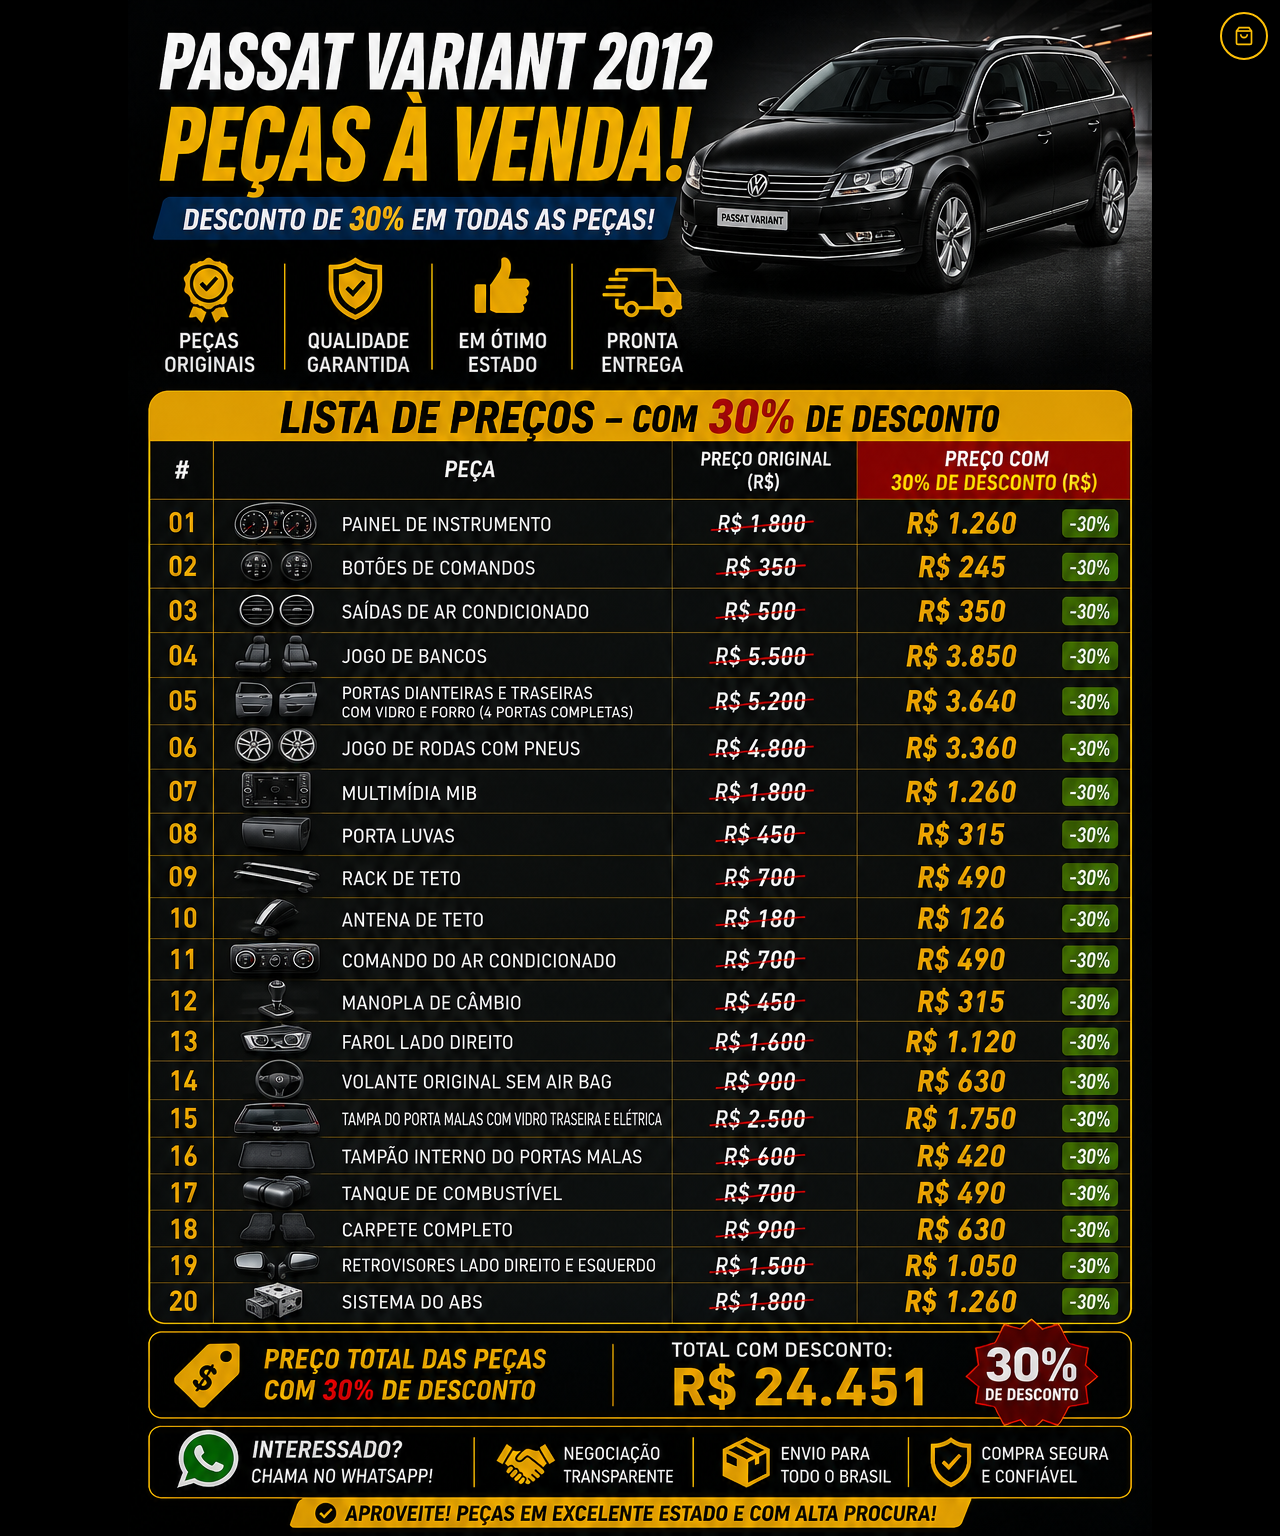
==== index.html @ 52b77ce2 "Publicar site interativo de peças do Passat Variant 2012 com panfleto, carrinho e integração WhatsAp" ====
<!DOCTYPE html>
<html lang="pt-BR">
<head>
  <meta charset="UTF-8">
  <meta name="viewport" content="width=device-width, initial-scale=1.0">
  <meta name="description" content="Peças originais Volkswagen Passat Variant 2012 à venda com 30% de desconto. Qualidade garantida, pronta entrega.">
  <title>Passat Variant 2012 — Peças à Venda</title>
  <link rel="stylesheet" href="css/style.css">
</head>
<body class="page-flyer">

  <div class="flyer-tools">
    <a href="carrinho.html" class="cart-link" aria-label="Carrinho">
      <svg width="22" height="22" viewBox="0 0 24 24" fill="none" stroke="currentColor" stroke-width="2"><path d="M6 2L3 6v14a2 2 0 002 2h14a2 2 0 002-2V6l-3-4z"/><line x1="3" y1="6" x2="21" y2="6"/><path d="M16 10a4 4 0 01-8 0"/></svg>
      <span id="cart-badge">0</span>
    </a>
  </div>

  <main class="flyer-main">
    <div class="flyer-stage" id="flyer-stage">
      <img
        src="img/lista-pecas.png"
        alt="Passat Variant 2012 — Peças à Venda"
        class="flyer-stage__img"
        width="1024"
        height="1536"
      >
      <div class="flyer-stage__overlay" id="pecas-overlay" aria-label="Lista de preços interativa"></div>
      <a
        class="flyer-hotspot flyer-hotspot--whatsapp"
        id="flyer-whatsapp"
        href="https://wa.me/5511940077941?text=Ol%C3%A1%20Osmar!%20Tenho%20interesse%20nas%20pe%C3%A7as%20do%20Passat%20Variant%202012."
        target="_blank"
        rel="noopener"
        aria-label="Chamar no WhatsApp"
      ></a>
    </div>
  </main>

  <div id="toast"></div>

  <script src="js/carrinho.js"></script>
  <script src="js/app.js"></script>
</body>
</html>
---- css/style.css ----
/* ===== Reset & Base ===== */
*, *::before, *::after { box-sizing: border-box; margin: 0; padding: 0; }

:root {
  --bg: #0a0a0a;
  --bg-card: #141414;
  --bg-elevated: #1c1c1c;
  --yellow: #ffc107;
  --yellow-dark: #c99a12;
  --text: #f0f0f0;
  --text-muted: #aaa;
  --border: #2a2a2a;
  --green: #25d366;
  --radius: 12px;
  --shadow: 0 8px 32px rgba(0,0,0,.45);
  --font: 'Segoe UI', system-ui, -apple-system, sans-serif;
  --max-w: 1200px;
  --panfleto-w: 680px;
}

html { scroll-behavior: smooth; }

body {
  font-family: var(--font);
  background: var(--bg);
  color: var(--text);
  line-height: 1.6;
  min-height: 100vh;
}

img { max-width: 100%; display: block; }

a { color: inherit; text-decoration: none; }

.container {
  width: 100%;
  max-width: var(--max-w);
  margin: 0 auto;
  padding: 0 1.25rem;
}

.hidden { display: none !important; }

/* ===== Header ===== */
.header {
  position: sticky;
  top: 0;
  z-index: 100;
  background: rgba(10,10,10,.92);
  backdrop-filter: blur(12px);
  border-bottom: 1px solid var(--border);
}

.header__inner {
  display: flex;
  align-items: center;
  justify-content: space-between;
  height: 64px;
  gap: 1rem;
}

.logo {
  display: flex;
  align-items: center;
  gap: .6rem;
  font-weight: 700;
  font-size: .95rem;
  letter-spacing: .02em;
}

.logo__icon {
  width: 36px;
  height: 36px;
  background: var(--yellow);
  border-radius: 8px;
  display: grid;
  place-items: center;
  color: #000;
  font-weight: 900;
  font-size: .75rem;
}

.logo span { color: var(--yellow); }

.nav {
  display: flex;
  align-items: center;
  gap: 1.5rem;
}

.nav a {
  font-size: .875rem;
  color: var(--text-muted);
  transition: color .2s;
}

.nav a:hover { color: var(--yellow); }

.header__actions {
  display: flex;
  align-items: center;
  gap: .75rem;
}

/* ===== Buttons ===== */
.btn {
  display: inline-flex;
  align-items: center;
  justify-content: center;
  gap: .5rem;
  padding: .65rem 1.25rem;
  border-radius: 8px;
  font-size: .875rem;
  font-weight: 600;
  border: none;
  cursor: pointer;
  transition: all .2s;
  white-space: nowrap;
}

.btn--primary {
  background: var(--yellow);
  color: #000;
}

.btn--primary:hover { background: var(--yellow-dark); transform: translateY(-1px); }

.btn--outline {
  background: transparent;
  color: var(--text);
  border: 1px solid var(--border);
}

.btn--outline:hover { border-color: var(--yellow); color: var(--yellow); }

.btn--whatsapp {
  background: var(--green);
  color: #fff;
}

.btn--whatsapp:hover { filter: brightness(1.1); }

.btn--sm { padding: .45rem .85rem; font-size: .8rem; }

.btn--lg { padding: .85rem 1.75rem; font-size: 1rem; }

/* ===== Cart Badge ===== */
.cart-link {
  position: relative;
  display: flex;
  align-items: center;
  gap: .4rem;
  padding: .5rem .75rem;
  border-radius: 8px;
  border: 1px solid var(--border);
  transition: border-color .2s;
}

.cart-link:hover { border-color: var(--yellow); }

#cart-badge {
  position: absolute;
  top: -6px;
  right: -6px;
  background: var(--yellow);
  color: #000;
  font-size: .65rem;
  font-weight: 700;
  width: 18px;
  height: 18px;
  border-radius: 50%;
  display: none;
  place-items: center;
}

#cart-badge.visible { display: grid; }

/* ===== Hero ===== */
.hero {
  position: relative;
  min-height: 520px;
  display: flex;
  align-items: center;
  overflow: hidden;
}

.hero__bg {
  position: absolute;
  inset: 0;
  z-index: 0;
}

.hero__bg img {
  width: 100%;
  height: 100%;
  object-fit: cover;
  object-position: center;
}

.hero__overlay {
  position: absolute;
  inset: 0;
  background: linear-gradient(105deg, rgba(0,0,0,.92) 40%, rgba(0,0,0,.55) 100%);
}

.hero__content {
  position: relative;
  z-index: 1;
  padding: 4rem 0;
  max-width: 600px;
}

.hero__badge {
  display: inline-block;
  background: var(--yellow);
  color: #000;
  font-size: .7rem;
  font-weight: 700;
  letter-spacing: .08em;
  text-transform: uppercase;
  padding: .35rem .85rem;
  border-radius: 4px;
  margin-bottom: 1rem;
}

.hero h1 {
  font-size: clamp(2rem, 5vw, 3.2rem);
  font-weight: 800;
  line-height: 1.1;
  text-transform: uppercase;
  margin-bottom: .75rem;
}

.hero h1 em {
  font-style: normal;
  color: var(--yellow);
}

.hero__subtitle {
  font-size: 1rem;
  color: var(--text-muted);
  margin-bottom: .5rem;
}

.hero__notice {
  display: inline-flex;
  align-items: center;
  gap: .5rem;
  background: rgba(245,197,24,.12);
  border: 1px solid rgba(245,197,24,.3);
  color: var(--yellow);
  font-size: .8rem;
  font-weight: 600;
  padding: .5rem 1rem;
  border-radius: 6px;
  margin: 1rem 0 1.5rem;
}

.hero__actions {
  display: flex;
  flex-wrap: wrap;
  gap: .75rem;
}

/* ===== Features ===== */
.features {
  padding: 3rem 0;
  border-bottom: 1px solid var(--border);
}

.features__grid {
  display: flex;
  justify-content: center;
  flex-wrap: wrap;
  gap: 2.5rem;
}

.feature-card {
  display: flex;
  flex-direction: column;
  align-items: center;
  text-align: center;
  background: none;
  border: none;
  padding: 0;
  max-width: 130px;
}

.feature-card:hover .feature-card__icon {
  border-color: var(--yellow);
  transform: scale(1.08);
  box-shadow: 0 0 0 4px rgba(245,197,24,.15);
}

.feature-card__icon {
  width: 64px;
  height: 64px;
  border-radius: 50%;
  background: var(--bg-card);
  border: 2px solid var(--border);
  display: grid;
  place-items: center;
  font-size: 1.6rem;
  margin-bottom: .75rem;
  transition: border-color .2s, transform .2s, box-shadow .2s;
}

.feature-card h3 {
  font-size: .72rem;
  font-weight: 700;
  text-transform: uppercase;
  letter-spacing: .04em;
  margin-bottom: .3rem;
  line-height: 1.3;
}

.feature-card p {
  font-size: .72rem;
  color: var(--text-muted);
  line-height: 1.4;
}

/* ===== Gallery ===== */
.gallery {
  padding: 4rem 0;
}

.section-header {
  text-align: center;
  margin-bottom: 2.5rem;
}

.section-header h2 {
  font-size: 1.75rem;
  font-weight: 800;
  text-transform: uppercase;
  margin-bottom: .5rem;
}

.section-header h2 span { color: var(--yellow); }

.section-header p {
  color: var(--text-muted);
  font-size: .95rem;
}

.gallery__grid {
  display: grid;
  grid-template-columns: repeat(3, 1fr);
  gap: 1rem;
}

.gallery__item {
  position: relative;
  border-radius: var(--radius);
  overflow: hidden;
  aspect-ratio: 4/3;
  border: 1px solid var(--border);
}

.gallery__item img {
  width: 100%;
  height: 100%;
  object-fit: cover;
  transition: transform .4s;
}

.gallery__item:hover img { transform: scale(1.05); }

.gallery__item span {
  position: absolute;
  bottom: 0;
  left: 0;
  right: 0;
  padding: .75rem 1rem;
  background: linear-gradient(transparent, rgba(0,0,0,.85));
  font-size: .8rem;
  font-weight: 600;
}

/* ===== Parts Section ===== */
.pecas {
  padding: 4rem 0 5rem;
}

.pecas__toolbar {
  display: flex;
  flex-wrap: wrap;
  gap: 1rem;
  margin-bottom: 2rem;
  align-items: center;
  justify-content: space-between;
}

.search-box {
  position: relative;
  flex: 1;
  min-width: 220px;
  max-width: 400px;
}

.search-box input {
  width: 100%;
  padding: .7rem 1rem .7rem 2.5rem;
  background: var(--bg-card);
  border: 1px solid var(--border);
  border-radius: 8px;
  color: var(--text);
  font-size: .875rem;
  outline: none;
  transition: border-color .2s;
}

.search-box input:focus { border-color: var(--yellow); }

.search-box::before {
  content: '🔍';
  position: absolute;
  left: .85rem;
  top: 50%;
  transform: translateY(-50%);
  font-size: .85rem;
}

#categoria-filters {
  display: flex;
  flex-wrap: wrap;
  gap: .5rem;
}

.filter-btn {
  padding: .45rem .9rem;
  background: var(--bg-card);
  border: 1px solid var(--border);
  border-radius: 20px;
  color: var(--text-muted);
  font-size: .78rem;
  font-weight: 600;
  cursor: pointer;
  transition: all .2s;
  text-transform: capitalize;
}

.filter-btn:hover,
.filter-btn.active {
  background: var(--yellow);
  color: #000;
  border-color: var(--yellow);
}

.total-banner {
  background: var(--bg-elevated);
  border: 1px solid var(--border);
  border-left: 4px solid var(--yellow);
  border-radius: var(--radius);
  padding: 1rem 1.5rem;
  display: flex;
  align-items: center;
  justify-content: space-between;
  flex-wrap: wrap;
  gap: .75rem;
  margin-bottom: 2rem;
}

.total-banner__label {
  font-size: .85rem;
  color: var(--text-muted);
}

.total-banner__value {
  font-size: 1.5rem;
  font-weight: 800;
  color: var(--yellow);
}

/* ===== Product Cards ===== */
#pecas-grid {
  display: grid;
  grid-template-columns: repeat(auto-fill, minmax(300px, 1fr));
  gap: 1rem;
}

.peca-card {
  display: flex;
  align-items: flex-start;
  gap: 1rem;
  background: var(--bg-card);
  border: 1px solid var(--border);
  border-radius: var(--radius);
  padding: 1rem;
  transition: transform .2s, border-color .2s, box-shadow .2s;
}

.peca-card:hover {
  transform: translateY(-2px);
  border-color: rgba(245,197,24,.4);
  box-shadow: var(--shadow);
}

.peca-card__image {
  position: relative;
  flex-shrink: 0;
  width: 68px;
  height: 68px;
  border-radius: 50%;
  overflow: hidden;
  border: 2px solid var(--border);
  background: #0a0a0a;
  transition: border-color .2s;
}

.peca-card:hover .peca-card__image { border-color: var(--yellow); }

.peca-card__image img {
  width: 100%;
  height: 100%;
  object-fit: contain;
  padding: 4px;
}

.peca-card__num {
  position: absolute;
  bottom: -2px;
  right: -2px;
  background: var(--yellow);
  color: #000;
  font-size: .55rem;
  font-weight: 800;
  width: 20px;
  height: 20px;
  border-radius: 50%;
  display: grid;
  place-items: center;
  border: 2px solid var(--bg-card);
}

.peca-card__body {
  flex: 1;
  min-width: 0;
  padding: 0;
}

.peca-card__categoria {
  font-size: .65rem;
  text-transform: uppercase;
  letter-spacing: .06em;
  color: var(--yellow);
  font-weight: 600;
}

.peca-card__nome {
  font-size: .92rem;
  font-weight: 700;
  margin: .2rem 0 .35rem;
  line-height: 1.3;
}

.peca-card__desc {
  font-size: .75rem;
  color: var(--text-muted);
  margin-bottom: .75rem;
  display: -webkit-box;
  -webkit-line-clamp: 2;
  -webkit-box-orient: vertical;
  overflow: hidden;
}

.peca-card__footer {
  display: flex;
  align-items: center;
  justify-content: space-between;
  gap: .5rem;
}

.peca-card__preco {
  font-size: 1rem;
  font-weight: 800;
  color: var(--yellow);
}

.peca-card__actions {
  display: flex;
  gap: .35rem;
}

.empty-message {
  grid-column: 1 / -1;
  text-align: center;
  color: var(--text-muted);
  padding: 3rem;
}

/* ===== Cart Page ===== */
.page-cart .panfleto--cart {
  margin-bottom: 2rem;
}

.panfleto__topo--compact {
  grid-template-columns: 1fr;
  padding-bottom: 1rem;
}

.page-cart .cart-empty {
  text-align: center;
  padding: 2.5rem 1.5rem;
}

.page-cart .cart-empty__icon {
  font-size: 3rem;
  margin-bottom: .75rem;
}

.page-cart .cart-empty h2 {
  font-size: 1.25rem;
  font-weight: 800;
  margin-bottom: .5rem;
}

.page-cart .cart-empty p {
  color: var(--text-muted);
  font-size: .9rem;
  margin-bottom: 1.25rem;
}

.page-cart .cart-empty .panfleto__carrinho-link {
  display: inline-block;
  margin: 0;
}

.cart-items-list {
  display: flex;
  flex-direction: column;
}

.page-cart .cart-item {
  display: grid;
  grid-template-columns: 44px 1fr auto auto auto;
  align-items: center;
  gap: .75rem;
  padding: .65rem 1rem;
  border-bottom: 1px solid rgba(255,255,255,.06);
  transition: background .15s;
}

.page-cart .cart-item:hover {
  background: rgba(232,185,35,.04);
}

.page-cart .cart-item__img {
  width: 44px;
  height: 44px;
  object-fit: contain;
  background: #0a0a0a;
  border-radius: 50%;
  border: 1px solid rgba(232,185,35,.25);
  padding: 3px;
}

.page-cart .cart-item__info h3 {
  font-size: .78rem;
  font-weight: 700;
  text-transform: uppercase;
  line-height: 1.25;
}

.page-cart .cart-item__preco-unit {
  font-size: .72rem;
  color: var(--text-muted);
  margin-top: .15rem;
}

.page-cart .cart-item__subtotal {
  font-weight: 800;
  color: var(--yellow);
  font-style: italic;
  min-width: 80px;
  text-align: right;
  font-size: .9rem;
}

.page-cart .cart-summary__actions {
  display: flex;
  flex-direction: column;
  gap: .5rem;
  padding: 0 1rem 1rem;
}

.page-cart .cart-summary__actions .panfleto__carrinho-link {
  margin: 0;
}

.page-cart .cart-summary__actions .btn--outline {
  width: 100%;
  text-align: center;
}

.page-cart .panfleto__rodape.hidden {
  display: none;
}

.page-cart .qty-btn {
  width: 26px;
  height: 26px;
  border-radius: 4px;
  border: 1px solid rgba(232,185,35,.3);
  background: var(--bg-elevated);
  color: var(--text);
  cursor: pointer;
  font-size: .95rem;
  display: grid;
  place-items: center;
}

.page-cart .cart-item__remove {
  background: none;
  border: none;
  color: var(--text-muted);
  cursor: pointer;
  font-size: 1rem;
  padding: .25rem;
}

.page-cart .cart-item__remove:hover { color: #e74c3c; }

@media (max-width: 600px) {
  .page-cart .cart-item {
    grid-template-columns: 44px 1fr auto;
    grid-template-rows: auto auto;
    position: relative;
    padding-right: 2rem;
  }

  .page-cart .cart-item__qty {
    grid-column: 1 / 3;
    grid-row: 2;
    padding-left: 52px;
  }

  .page-cart .cart-item__subtotal {
    grid-column: 3;
    grid-row: 1 / 3;
    align-self: center;
  }

  .page-cart .cart-item__remove {
    position: absolute;
    top: .65rem;
    right: .75rem;
  }
}

/* Legacy cart page (fallback) */
.page-cart .cart-page {
  padding: 3rem 0 5rem;
  min-height: 60vh;
}

.cart-page h1 {
  font-size: 2rem;
  font-weight: 800;
  margin-bottom: .5rem;
}

.cart-page__subtitle {
  color: var(--text-muted);
  margin-bottom: 2rem;
}

#cart-items {
  display: flex;
  flex-direction: column;
  gap: .75rem;
  margin-bottom: 2rem;
}

.cart-item {
  display: grid;
  grid-template-columns: 52px 1fr auto auto auto;
  align-items: center;
  gap: 1rem;
  background: var(--bg-card);
  border: 1px solid var(--border);
  border-radius: var(--radius);
  padding: 1rem;
}

.cart-item__img {
  width: 52px;
  height: 52px;
  object-fit: contain;
  background: #0a0a0a;
  border-radius: 50%;
  border: 2px solid var(--border);
  padding: 3px;
}

.cart-item__info h3 {
  font-size: .95rem;
  font-weight: 600;
}

.cart-item__preco-unit {
  font-size: .8rem;
  color: var(--text-muted);
}

.cart-item__qty {
  display: flex;
  align-items: center;
  gap: .5rem;
}

.qty-btn {
  width: 28px;
  height: 28px;
  border-radius: 6px;
  border: 1px solid var(--border);
  background: var(--bg-elevated);
  color: var(--text);
  cursor: pointer;
  font-size: 1rem;
  display: grid;
  place-items: center;
  transition: border-color .2s;
}

.qty-btn:hover { border-color: var(--yellow); }

.cart-item__subtotal {
  font-weight: 700;
  color: var(--yellow);
  min-width: 100px;
  text-align: right;
}

.cart-item__remove {
  background: none;
  border: none;
  color: var(--text-muted);
  cursor: pointer;
  font-size: 1rem;
  padding: .25rem;
  transition: color .2s;
}

.cart-item__remove:hover { color: #e74c3c; }

.cart-empty {
  text-align: center;
  padding: 4rem 2rem;
  background: var(--bg-card);
  border: 1px dashed var(--border);
  border-radius: var(--radius);
}

.cart-empty__icon { font-size: 3rem; margin-bottom: 1rem; }

.cart-empty h2 { margin-bottom: .5rem; }

.cart-empty p { color: var(--text-muted); margin-bottom: 1.5rem; }

.cart-summary {
  background: var(--bg-card);
  border: 1px solid var(--border);
  border-radius: var(--radius);
  padding: 1.5rem;
  max-width: 480px;
  margin-left: auto;
}

.cart-summary__row {
  display: flex;
  justify-content: space-between;
  align-items: center;
  margin-bottom: 1.25rem;
}

.cart-summary__total {
  font-size: 1.5rem;
  font-weight: 800;
  color: var(--yellow);
}

.cart-summary__actions {
  display: flex;
  flex-direction: column;
  gap: .75rem;
}

.cart-summary__actions .btn { width: 100%; }

/* ===== Footer ===== */
.footer {
  background: var(--bg-card);
  border-top: 1px solid var(--border);
  padding: 3rem 0 1.5rem;
}

.footer__grid {
  display: grid;
  grid-template-columns: 2fr 1fr 1fr;
  gap: 2rem;
  margin-bottom: 2rem;
}

.footer h3 {
  font-size: .85rem;
  text-transform: uppercase;
  letter-spacing: .06em;
  color: var(--yellow);
  margin-bottom: 1rem;
}

.footer p, .footer li {
  font-size: .85rem;
  color: var(--text-muted);
  line-height: 1.8;
}

.footer ul { list-style: none; }

.footer ul a:hover { color: var(--yellow); }

.footer__bottom {
  border-top: 1px solid var(--border);
  padding-top: 1.5rem;
  text-align: center;
  font-size: .78rem;
  color: var(--text-muted);
}

.trust-badges {
  display: flex;
  flex-wrap: wrap;
  gap: 1.5rem;
  margin-top: 1rem;
}

.trust-badge {
  display: flex;
  align-items: center;
  gap: .5rem;
  font-size: .8rem;
  color: var(--text-muted);
}

/* ===== Float WhatsApp ===== */
.float-whatsapp {
  position: fixed;
  bottom: 1.5rem;
  right: 1.5rem;
  z-index: 200;
  width: 56px;
  height: 56px;
  background: var(--green);
  border-radius: 50%;
  display: grid;
  place-items: center;
  box-shadow: 0 4px 20px rgba(37,211,102,.4);
  transition: transform .2s;
}

.float-whatsapp:hover { transform: scale(1.1); }

.float-whatsapp svg { width: 28px; height: 28px; fill: #fff; }

/* ===== Toast ===== */
#toast {
  position: fixed;
  bottom: 5rem;
  left: 50%;
  transform: translateX(-50%) translateY(20px);
  background: var(--bg-elevated);
  border: 1px solid var(--yellow);
  color: var(--text);
  padding: .75rem 1.5rem;
  border-radius: 8px;
  font-size: .875rem;
  font-weight: 500;
  z-index: 300;
  opacity: 0;
  pointer-events: none;
  transition: all .3s;
}

#toast.show {
  opacity: 1;
  transform: translateX(-50%) translateY(0);
}

/* ===== Mobile Nav Toggle ===== */
.menu-toggle {
  display: none;
  background: none;
  border: none;
  color: var(--text);
  font-size: 1.5rem;
  cursor: pointer;
}

/* ===== Responsive ===== */
@media (max-width: 900px) {
  .gallery__grid { grid-template-columns: 1fr; }
  .footer__grid { grid-template-columns: 1fr; }

  .cart-item {
    grid-template-columns: 52px 1fr;
    grid-template-rows: auto auto;
  }

  .cart-item__qty { grid-column: 1 / -1; }
  .cart-item__subtotal { grid-column: 2; text-align: left; }
  .cart-item__remove { position: absolute; top: 1rem; right: 1rem; }
  .cart-item { position: relative; }
}

@media (max-width: 768px) {
  .menu-toggle { display: block; }

  .nav {
    display: none;
    position: absolute;
    top: 64px;
    left: 0;
    right: 0;
    background: var(--bg);
    border-bottom: 1px solid var(--border);
    flex-direction: column;
    padding: 1rem;
    gap: .75rem;
  }

  .nav.open { display: flex; }

  .hero { min-height: 420px; }

  .hero__content { padding: 2.5rem 0; }

  .pecas__toolbar { flex-direction: column; align-items: stretch; }

  .search-box { max-width: 100%; }

  .total-banner { flex-direction: column; text-align: center; }
}

@media (max-width: 480px) {
  .header__inner .btn--whatsapp span { display: none; }

  #pecas-grid { grid-template-columns: 1fr; }
}

/* ===== Panfleto (corpo do site) ===== */
.page-panfleto {
  background: #050505;
}

.page-panfleto .header--panfleto {
  background: rgba(5,5,5,.95);
  border-bottom: 1px solid rgba(232,185,35,.2);
}

.page-panfleto .header--panfleto .header__inner {
  max-width: var(--panfleto-w);
  margin: 0 auto;
  padding: 0 1rem;
  height: 52px;
}

.panfleto-wrap {
  padding: 1rem 1rem 3rem;
  display: flex;
  justify-content: center;
}

.panfleto {
  width: 100%;
  max-width: var(--panfleto-w);
  background: linear-gradient(180deg, #111 0%, #0a0a0a 100%);
  border: 2px solid rgba(232,185,35,.35);
  border-radius: 4px;
  box-shadow: 0 20px 60px rgba(0,0,0,.6), 0 0 0 1px rgba(232,185,35,.08);
  overflow: hidden;
}

/* Topo */
.panfleto__topo {
  display: grid;
  grid-template-columns: 1fr 1fr;
  gap: .5rem;
  padding: 1.25rem 1rem .75rem;
  border-bottom: 1px solid rgba(232,185,35,.15);
  background: radial-gradient(ellipse at 80% 20%, rgba(232,185,35,.06), transparent 60%);
}

.panfleto__marca {
  font-size: .7rem;
  letter-spacing: .15em;
  text-transform: uppercase;
  color: var(--text-muted);
  margin-bottom: .35rem;
}

.panfleto__topo h1 {
  font-size: clamp(1.35rem, 4.5vw, 1.85rem);
  font-weight: 900;
  line-height: 1.05;
  text-transform: uppercase;
  font-style: italic;
  margin-bottom: .5rem;
}

.panfleto__topo h1 em {
  font-style: italic;
  color: var(--yellow);
}

.panfleto__sub {
  font-size: .72rem;
  color: var(--text-muted);
  text-transform: uppercase;
  letter-spacing: .04em;
}

.panfleto__topo-foto {
  border-radius: 4px;
  overflow: hidden;
  border: 1px solid rgba(232,185,35,.2);
  align-self: center;
}

.panfleto__topo-foto img {
  width: 100%;
  height: 140px;
  object-fit: cover;
  object-position: center;
}

/* Selos */
.panfleto__selos {
  display: grid;
  grid-template-columns: repeat(4, 1fr);
  gap: .5rem;
  padding: .85rem 1rem;
  border-bottom: 1px solid var(--border);
}

.panfleto__selo {
  text-align: center;
  font-size: .62rem;
  font-weight: 700;
  text-transform: uppercase;
  color: var(--text-muted);
  line-height: 1.3;
}

.panfleto__selo span {
  display: block;
  font-size: 1.35rem;
  margin-bottom: .25rem;
}

.panfleto__aviso {
  text-align: center;
  font-size: .75rem;
  font-weight: 700;
  color: var(--yellow);
  padding: .6rem 1rem;
  background: rgba(232,185,35,.08);
  border-bottom: 1px solid rgba(232,185,35,.2);
}

/* Lista de preços — layout idêntico ao panfleto */
.panfleto__lista {
  padding: 0 1rem 1rem;
}

.panfleto__lista-barra {
  background: var(--yellow);
  color: #000;
  text-align: center;
  font-weight: 900;
  font-size: 1.05rem;
  text-transform: uppercase;
  letter-spacing: .12em;
  padding: .65rem;
  font-style: italic;
  margin: 0 1rem;
  border: 2px solid var(--yellow);
  border-bottom: none;
  border-radius: 14px 14px 0 0;
}

.panfleto__toolbar {
  padding: .75rem 1rem 0;
  display: flex;
  flex-direction: column;
  gap: .6rem;
}

.panfleto__toolbar .search-box { max-width: 100%; }

.lista-precos-box {
  margin: 0 1rem;
  border: 2px solid var(--yellow);
  border-radius: 0 0 14px 14px;
  overflow: visible;
  background: #000;
}

.lista-precos__head {
  display: grid;
  grid-template-columns: 48px 130px 1fr 100px;
  gap: .35rem;
  align-items: center;
  padding: .45rem .75rem;
  font-size: .68rem;
  font-weight: 800;
  text-transform: uppercase;
  color: var(--yellow);
  letter-spacing: .05em;
  border-bottom: 1px solid var(--yellow);
  background: #000;
}

.lista-precos__head span:nth-child(2) {
  text-align: center;
}

.lista-precos__head span:nth-child(3) {
  color: #fff;
}

.lista-precos {
  display: flex;
  flex-direction: column;
  overflow: visible;
}

.lista-row {
  position: relative;
  display: grid;
  grid-template-columns: 48px 130px 1fr 100px;
  gap: .35rem;
  align-items: center;
  padding: .4rem .75rem;
  min-height: 44px;
  border-bottom: 1px solid var(--yellow);
  background: #000;
  transition: background .2s;
  overflow: visible;
}

.lista-row:last-child {
  border-bottom: none;
}

.lista-row:hover {
  background: rgba(232, 185, 35, .04);
}

.lista-row__num {
  font-size: 1.15rem;
  font-weight: 900;
  color: var(--yellow);
  font-style: italic;
  line-height: 1;
  text-align: center;
}

.lista-row__icon {
  width: 120px;
  height: 36px;
  overflow: visible;
  background: #000;
  display: flex;
  align-items: center;
  justify-content: center;
  flex-shrink: 0;
  justify-self: center;
  margin: 0 auto;
}

.lista-row__icon img {
  display: block;
  width: auto;
  max-width: 100%;
  height: 100%;
  margin: 0 auto;
  object-fit: contain;
  object-position: center center;
  transition: transform .35s cubic-bezier(.34, 1.56, .64, 1), filter .35s ease;
  transform-origin: center center;
}

.lista-row:hover .lista-row__icon img {
  animation: peca-salto .4s cubic-bezier(.34, 1.56, .64, 1) forwards;
  filter: drop-shadow(0 12px 16px rgba(255, 193, 7, .5));
  z-index: 2;
  position: relative;
}

@keyframes peca-salto {
  0%   { transform: scale(1) translateY(0); }
  40%  { transform: scale(1.6) translateY(-14px); }
  70%  { transform: scale(1.5) translateY(-10px); }
  100% { transform: scale(1.55) translateY(-12px); }
}

.lista-row__info h3 {
  font-size: .72rem;
  font-weight: 600;
  text-transform: uppercase;
  line-height: 1.3;
  letter-spacing: .01em;
  color: #fff;
}

.lista-row__preco {
  font-size: .95rem;
  font-weight: 800;
  color: var(--yellow);
  font-style: italic;
  white-space: nowrap;
  text-align: right;
  padding-right: .25rem;
}

.lista-row__acoes {
  position: absolute;
  left: 155px;
  top: 50%;
  transform: translateY(-50%);
  display: flex;
  gap: .25rem;
  opacity: 0;
  pointer-events: none;
  transition: opacity .2s;
  background: rgba(0, 0, 0, .9);
  padding: .2rem .35rem;
  border-radius: 6px;
  border: 1px solid rgba(255, 193, 7, .35);
  z-index: 5;
}

.lista-row:hover .lista-row__acoes {
  opacity: 1;
  pointer-events: auto;
}

.btn--icon {
  padding: .35rem;
  min-width: 28px;
}

.lista-row .btn--primary {
  min-width: 28px;
  padding: .35rem .5rem;
  font-size: .95rem;
  font-weight: 800;
}

.page-panfleto .empty-message {
  padding: 2rem 1rem;
  text-align: center;
  color: var(--text-muted);
}

/* Rodapé panfleto */
.panfleto__rodape {
  padding: 1rem;
  border-top: 2px solid rgba(232,185,35,.2);
  background: #080808;
}

.panfleto__destaque {
  display: flex;
  align-items: center;
  gap: .75rem;
  padding: .75rem;
  margin-bottom: .75rem;
  border: 1px solid rgba(232,185,35,.3);
  border-radius: 4px;
  background: rgba(232,185,35,.06);
}

.panfleto__destaque span { font-size: 1.5rem; }

.panfleto__destaque p {
  font-size: .85rem;
  font-weight: 800;
  text-transform: uppercase;
  font-style: italic;
  color: var(--yellow);
}

.panfleto__total-box {
  display: flex;
  flex-direction: column;
  align-items: flex-end;
  padding: .75rem 1rem;
  margin-bottom: .75rem;
  border: 1px solid var(--border);
  border-radius: 4px;
  background: var(--bg-card);
}

.panfleto__total-box span {
  font-size: .7rem;
  text-transform: uppercase;
  color: var(--text-muted);
  letter-spacing: .04em;
}

.panfleto__total-box strong {
  font-size: 1.75rem;
  font-weight: 900;
  color: var(--yellow);
  font-style: italic;
}

.panfleto__cta-whatsapp {
  display: flex;
  flex-direction: column;
  align-items: center;
  gap: .35rem;
  padding: 1rem;
  margin-bottom: .75rem;
  background: linear-gradient(135deg, #1a9e47, #25d366);
  border-radius: 6px;
  color: #fff;
  font-weight: 800;
  font-size: .95rem;
  text-transform: uppercase;
  text-align: center;
  transition: filter .2s, transform .2s;
}

.panfleto__cta-whatsapp:hover {
  filter: brightness(1.08);
  transform: translateY(-1px);
}

.panfleto__cta-whatsapp small {
  font-size: .72rem;
  font-weight: 500;
  text-transform: none;
  opacity: .9;
}

.panfleto__confianca {
  display: flex;
  flex-wrap: wrap;
  justify-content: center;
  gap: .75rem 1.25rem;
  font-size: .72rem;
  color: var(--text-muted);
  margin-bottom: .75rem;
}

.panfleto__frase-final {
  text-align: center;
  font-size: .78rem;
  font-weight: 700;
  color: var(--yellow);
  text-transform: uppercase;
  padding: .6rem;
  background: rgba(232,185,35,.1);
  border-radius: 4px;
}

/* Galeria dentro do panfleto */
.panfleto__galeria {
  padding: 1rem;
  border-top: 1px solid var(--border);
}

.panfleto__galeria-titulo {
  font-size: .72rem;
  text-transform: uppercase;
  letter-spacing: .08em;
  color: var(--text-muted);
  text-align: center;
  margin-bottom: .75rem;
}

.panfleto__galeria-fotos {
  display: grid;
  grid-template-columns: repeat(3, 1fr);
  gap: .5rem;
}

.panfleto__galeria-fotos img {
  width: 100%;
  height: 80px;
  object-fit: cover;
  border-radius: 4px;
  border: 1px solid var(--border);
}

.panfleto__carrinho-link {
  display: block;
  text-align: center;
  padding: .85rem;
  margin: 0 1rem 1rem;
  background: var(--bg-elevated);
  border: 1px solid var(--yellow);
  border-radius: 6px;
  color: var(--yellow);
  font-weight: 700;
  font-size: .85rem;
  transition: background .2s;
}

.panfleto__carrinho-link:hover {
  background: rgba(232,185,35,.1);
}

/* Responsivo panfleto */
@media (max-width: 600px) {
  .panfleto__topo {
    grid-template-columns: 1fr;
  }

  .panfleto__topo-foto img { height: 120px; }

  .panfleto__selos {
    grid-template-columns: repeat(2, 1fr);
    gap: .75rem;
  }

  .lista-precos__head {
    grid-template-columns: 36px 100px 1fr 80px;
    font-size: .58rem;
    padding: .4rem .5rem;
  }

  .lista-row {
    grid-template-columns: 36px 100px 1fr 80px;
    padding: .4rem .5rem;
    min-height: 38px;
  }

  .lista-row__icon {
    width: 92px;
    height: 32px;
    justify-self: center;
  }

  .lista-row__info h3 {
    font-size: .62rem;
  }

  .lista-row__preco {
    font-size: .82rem;
  }

  .lista-row__acoes {
    opacity: 1;
    pointer-events: auto;
    position: static;
    transform: none;
    grid-column: 1 / -1;
    justify-content: flex-end;
    background: transparent;
    border: none;
    padding: 0 .25rem .25rem;
  }

  .panfleto__galeria-fotos {
    grid-template-columns: 1fr;
  }

  .panfleto__galeria-fotos img { height: 120px; }
}

/* ===== Panfleto fiel (imagem original) ===== */
.page-flyer {
  margin: 0;
  background: #000;
  min-height: 100vh;
}

.page-flyer .flyer-tools {
  position: fixed;
  top: .75rem;
  right: .75rem;
  z-index: 100;
}

.page-flyer .cart-link {
  display: flex;
  align-items: center;
  justify-content: center;
  width: 48px;
  height: 48px;
  background: rgba(0, 0, 0, .75);
  border: 2px solid var(--yellow);
  border-radius: 50%;
  color: var(--yellow);
  position: relative;
}

.flyer-main {
  display: flex;
  justify-content: center;
  padding: 0;
}

.flyer-stage {
  position: relative;
  width: 100%;
  max-width: 1024px;
  line-height: 0;
}

.flyer-stage__img {
  width: 100%;
  height: auto;
  display: block;
  user-select: none;
  -webkit-user-drag: none;
}

.flyer-stage__overlay {
  position: absolute;
  inset: 0;
  pointer-events: none;
  z-index: 2;
  line-height: normal;
}

.flyer-lista-frame {
  position: absolute;
  display: grid;
  grid-template-rows: repeat(20, 1fr);
  box-sizing: border-box;
}

.flyer-lista-frame--hotspots {
  pointer-events: auto;
  position: absolute;
}

.flyer-lista-row {
  position: relative;
  min-height: 0;
}

.flyer-row-highlight {
  position: absolute;
  inset: 0;
  pointer-events: none;
  z-index: 0;
  opacity: 0;
  transition: opacity 0.2s ease;
  -webkit-backdrop-filter: brightness(1.5) contrast(1.15) saturate(1.2);
  backdrop-filter: brightness(1.5) contrast(1.15) saturate(1.2);
  box-shadow: inset 0 0 0 1px rgba(255, 193, 7, 0.35);
}

.flyer-lista-row:hover .flyer-row-highlight,
.flyer-lista-row.is-touch-active .flyer-row-highlight {
  opacity: 1;
}

.flyer-row-hotspot {
  position: absolute;
  inset: 0;
  z-index: 1;
  width: 100%;
  height: 100%;
  padding: 0;
  border: none;
  background: transparent;
  cursor: pointer;
  margin: 0;
}

.flyer-hotspot--whatsapp {
  position: absolute;
  left: 1.9%;
  width: 25.5%;
  top: 92.2%;
  height: 5.5%;
  z-index: 4;
  display: block;
  pointer-events: auto;
  background: transparent;
  border: none;
  cursor: pointer;
  text-decoration: none;
}

.flyer-hotspot--whatsapp:hover {
  background: rgba(37, 211, 102, 0.08);
}

.flyer-hotspot--whatsapp:focus-visible {
  outline: 2px solid var(--yellow);
  outline-offset: 2px;
}
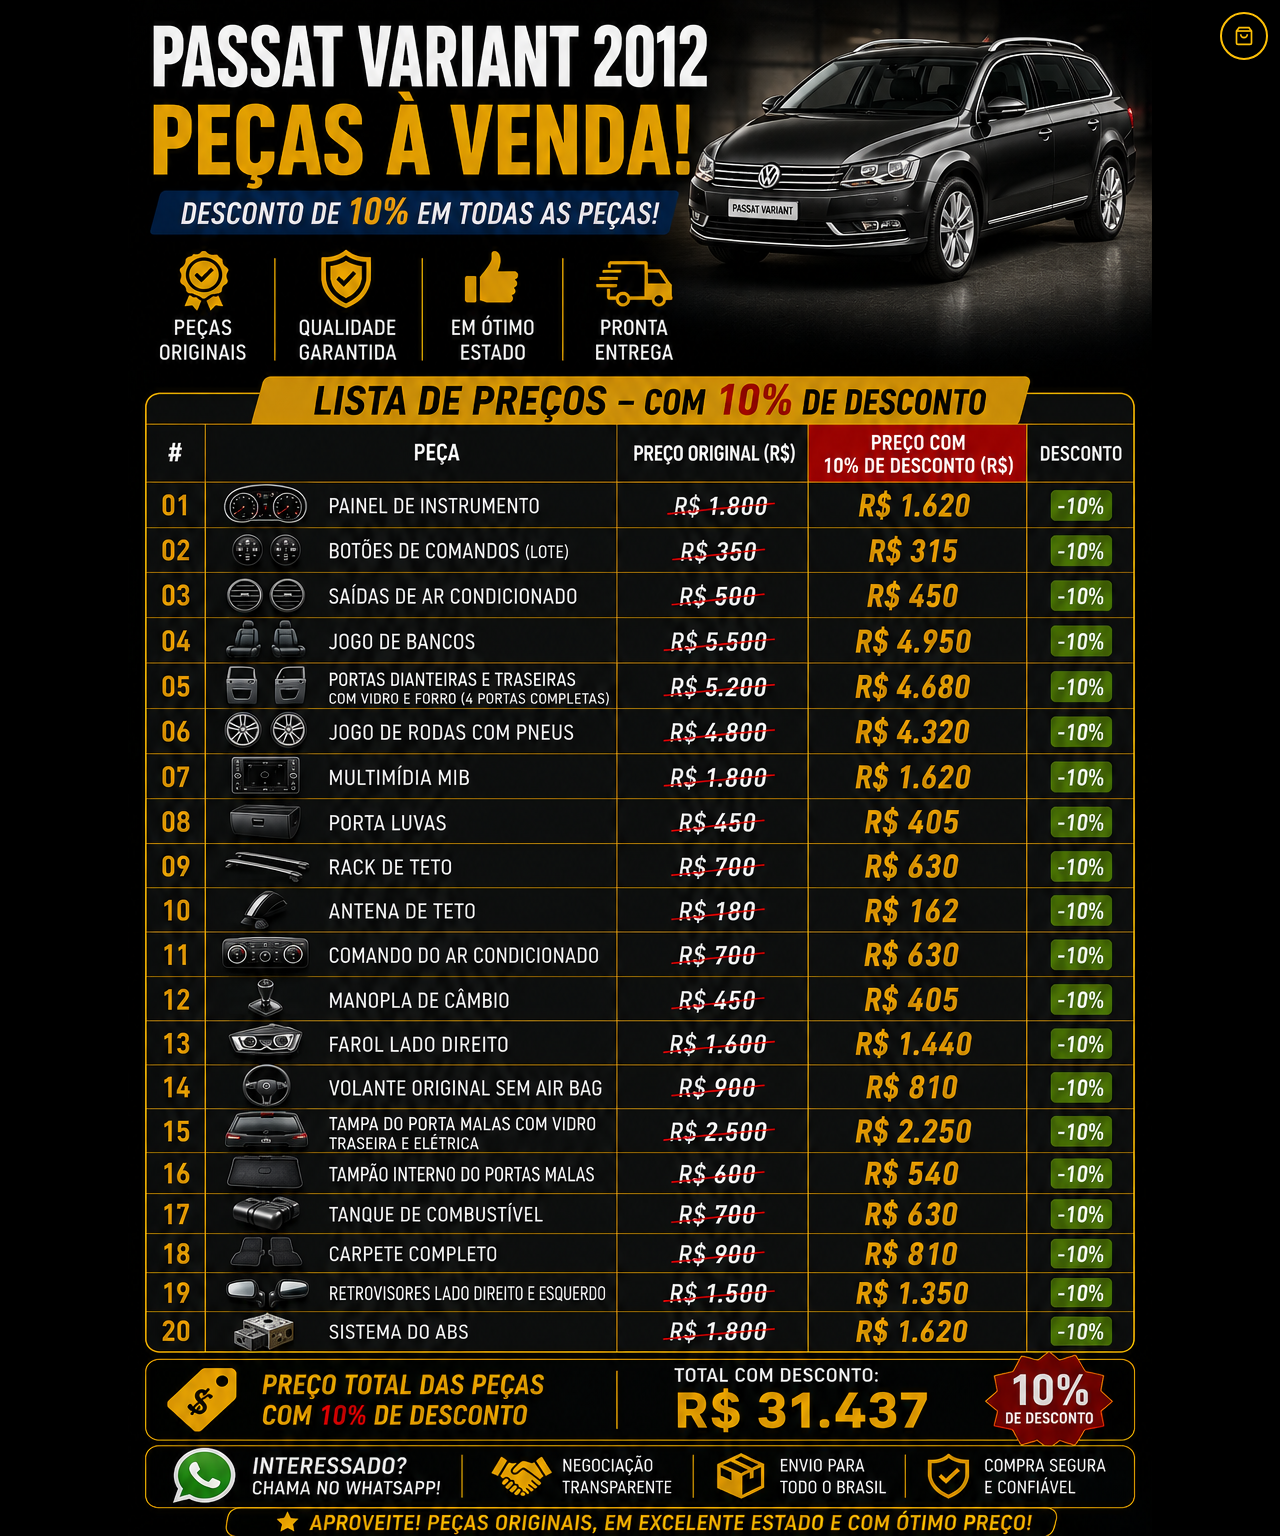
==== commit 719b81c8: "Atualizar site para panfleto com 10% de desconto e recalibrar hotspots. Substitui o panfleto, preços" ====
--- a/index.html
+++ b/index.html
@@ -3,7 +3,7 @@
 <head>
   <meta charset="UTF-8">
   <meta name="viewport" content="width=device-width, initial-scale=1.0">
-  <meta name="description" content="Peças originais Volkswagen Passat Variant 2012 à venda com 30% de desconto. Qualidade garantida, pronta entrega.">
+  <meta name="description" content="Peças originais Volkswagen Passat Variant 2012 à venda com 10% de desconto. Qualidade garantida, pronta entrega.">
   <title>Passat Variant 2012 — Peças à Venda</title>
   <link rel="stylesheet" href="css/style.css">
 </head>
--- a/css/style.css
+++ b/css/style.css
@@ -1629,21 +1629,16 @@
   line-height: normal;
 }
 
-.flyer-lista-frame {
+.flyer-lista-frame--hotspots {
   position: absolute;
-  display: grid;
-  grid-template-rows: repeat(20, 1fr);
+  inset: 0;
+  pointer-events: none;
+}
+
+.flyer-lista-row {
+  position: absolute;
   box-sizing: border-box;
-}
-
-.flyer-lista-frame--hotspots {
   pointer-events: auto;
-  position: absolute;
-}
-
-.flyer-lista-row {
-  position: relative;
-  min-height: 0;
 }
 
 .flyer-row-highlight {
@@ -1678,10 +1673,10 @@
 
 .flyer-hotspot--whatsapp {
   position: absolute;
-  left: 1.9%;
-  width: 25.5%;
-  top: 92.2%;
-  height: 5.5%;
+  left: 1.95%;
+  width: 28.6%;
+  top: 92.45%;
+  height: 4.5%;
   z-index: 4;
   display: block;
   pointer-events: auto;
